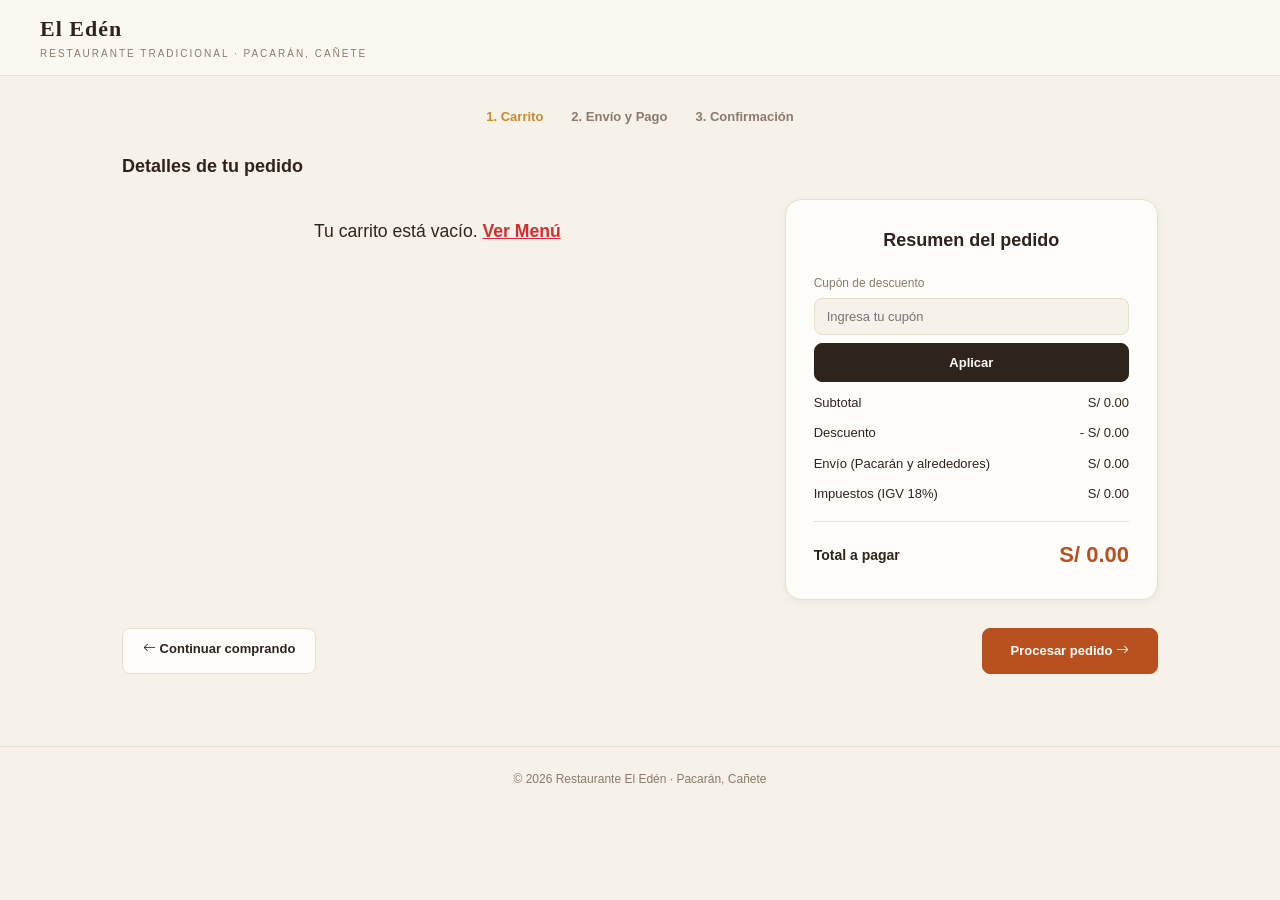
==== carrito.html @ 97643182 "Se corrigi la validacion de login y se conecto las pantallas existentes" ====
<!DOCTYPE html>
<html lang="es">
<head>
  <meta charset="UTF-8">
  <meta name="viewport" content="width=device-width, initial-scale=1">
  <title>El Edén - Carrito</title>

  <link rel="stylesheet" href="CSS/carrito.css">
  <link rel="stylesheet" href="https://cdn.jsdelivr.net/npm/bootstrap-icons@1.11.3/font/bootstrap-icons.min.css">
</head>
<body>

  <!-- Encabezado -->
  <header>
    <h1>El Edén</h1>
    <p class="carrito-lema">Restaurante tradicional · Pacarán, Cañete</p>
  </header>

  <main>

    <!-- Indicador de proceso -->
    <ol id="carrito-pasos">
      <li class="carrito-paso carrito-paso-activo">1. Carrito</li>
      <li class="carrito-paso">2. Envío y Pago</li>
      <li class="carrito-paso">3. Confirmación</li>
    </ol>

    <h2>Detalles de tu pedido</h2>

    <!-- Ítems a la izquierda, resumen a la derecha -->
    <div class="carrito-contenedor">

      <!-- Contenedor dinámico cargado por carrito.js -->
      <section id="carrito-lista">
      </section>

      <!-- Resumen monetario -->
      <aside id="carrito-resumen">
        <h3>Resumen del pedido</h3>

        <label for="carrito-cupon">Cupón de descuento</label>
        <input type="text" id="carrito-cupon" placeholder="Ingresa tu cupón">
        <button class="carrito-btn carrito-aplicar">Aplicar</button>

        <div class="carrito-linea">
          <span>Subtotal</span>
          <span>S/ 0.00</span>
        </div>
        <div class="carrito-linea">
          <span>Envío (Pacarán y alrededores)</span>
          <span>S/ 5.00</span>
        </div>
        <div class="carrito-linea">
          <span>Impuestos (IGV 18%)</span>
          <span>S/ 0.00</span>
        </div>

        <div id="carrito-total">
          <span>Total a pagar</span>
          <span class="carrito-monto">S/ 0.00</span>
        </div>
      </aside>

    </div>

    <!-- Botones de navegación -->
    <nav id="carrito-acciones">
      <a href="Menu.html" class="carrito-btn carrito-secundario"><i class="bi bi-arrow-left"></i> Continuar comprando</a>
      <a href="pantalla4.html" class="carrito-btn carrito-principal">Procesar pedido <i class="bi bi-arrow-right"></i> </a>
    </nav>

  </main>

  <footer>
    <p>© 2026 Restaurante El Edén · Pacarán, Cañete</p>
  </footer>
  <script src="JS/carrito.js"></script>
</body>
</html>
---- CSS/carrito.css ----
* {
  margin: 0;
  padding: 0;
  box-sizing: border-box;
  font-family: Arial, sans-serif;
}

body {
  font-size: 14px;
  line-height: 1.4;
  background-color: #f6f1e9;
  color: #2f241c;
}

header {
  background-color: #fbf8f2;
  border-bottom: 1px solid #e8dfd0;
  padding: 14px 40px;
}

main {
  max-width: 1100px;
  margin: 0 auto;
  padding: 24px 32px;
}

footer {
  margin-top: 48px;
  padding: 24px;
  text-align: center;
  font-size: 12px;
  color: #8a7b6b;
  border-top: 1px solid #e8dfd0;
}


/* ===== Textos ===== */
h1 {
  font-family: "Playfair Display", Georgia, serif;
  font-size: 22px;
  letter-spacing: 1px;
}

h2,
h3 {
  font-size: 18px;
  font-weight: bold;
}

h2 {
  margin: 28px 0 20px;
}

h3 {
  margin-bottom: 22px;
  text-align: center;
}

small {
  font-size: 12px;
}

label {
  display: block;
  font-size: 12px;
  color: #8a7b6b;
}


/* ===== Elementos generales ===== */
img {
  width: 56px;
  height: 56px;
  flex-shrink: 0;
  object-fit: cover;
  border-radius: 10px;
}

input {
  display: block;
  width: 100%;
  margin: 6px 0 8px;
  padding: 10px 12px;
  font-size: 13px;
  background-color: #f6f1e9;
  border: 1px solid #eadfce;
  border-radius: 8px;
  color: #2f241c;
}

button {
  cursor: pointer;
}

:focus-visible {
  outline: 2px solid #b9501f;
  outline-offset: 2px;
}


/* ===== Encabezado y pasos ===== */
.carrito-lema {
  margin-top: 2px;
  font-size: 10px;
  letter-spacing: 2px;
  text-transform: uppercase;
  color: #8a7b6b;
}

#carrito-pasos {
  display: flex;
  justify-content: center;
  gap: 28px;
  margin-top: 8px;
  list-style: none;
  font-size: 13px;
  font-weight: bold;
  color: #8a7b6b;
}

.carrito-paso-activo {
  color: #c98a2e;
}


/* ===== Lista de productos ===== */
.carrito-contenedor {
  display: flex;
  align-items: flex-start;
  gap: 32px;
}

#carrito-lista {
  flex: 2;
  min-width: 0;
}

.carrito-item {
  display: flex;
  align-items: center;
  flex-wrap: wrap;
  gap: 14px;
  margin-bottom: 12px;
  padding: 14px;
  background-color: #fffdf9;
  border: 1px solid #eadfce;
  border-radius: 12px;
}

.carrito-detalle {
  flex: 1 1 140px;
  display: flex;
  flex-direction: column;
  gap: 2px;
}

.carrito-nota {
  font-style: italic;
  color: #b9501f;
}

.carrito-unitario {
  color: #8a7b6b;
}

.carrito-controles {
  display: flex;
  align-items: center;
  gap: 4px;
}

.carrito-cantidad {
  width: 26px;
  height: 26px;
  background-color: #f6f1e9;
  border: 1px solid #eadfce;
  border-radius: 6px;
  color: #2f241c;
}

.carrito-cantidad:hover {
  background-color: #eadfce;
}

.carrito-numero {
  min-width: 26px;
  text-align: center;
  font-weight: bold;
}

.carrito-subtotal {
  min-width: 80px;
  text-align: right;
  font-weight: bold;
}

.carrito-eliminar {
  background: none;
  border: none;
  font-size: 16px;
  opacity: 0.6;
}

.carrito-eliminar:hover {
  opacity: 1;
}


/* ===== Resumen ===== */
#carrito-resumen {
  flex: 1;
  position: sticky;
  top: 20px;
  padding: 28px;
  background-color: #fffdf9;
  border: 1px solid #eadfce;
  border-radius: 16px;
  box-shadow: 0 2px 8px rgba(60, 40, 20, 0.05);
}

.carrito-linea {
  display: flex;
  justify-content: space-between;
  gap: 12px;
  margin: 12px 0;
  font-size: 13px;
}

#carrito-total {
  display: flex;
  justify-content: space-between;
  align-items: center;
  margin-top: 18px;
  padding-top: 18px;
  font-weight: bold;
  border-top: 1px solid #eadfce;
}

.carrito-monto {
  font-size: 22px;
  color: #b9501f;
}


/* ===== Botones ===== */
#carrito-acciones {
  display: flex;
  justify-content: space-between;
  flex-wrap: wrap;
  gap: 12px;
  margin-top: 28px;
}

.carrito-btn {
  display: inline-block;
  padding: 11px 20px;
  font-size: 13px;
  font-weight: bold;
  text-align: center;
  text-decoration: none;
  border: 1px solid #eadfce;
  border-radius: 8px;
}

.carrito-aplicar {
  display: block;
  width: 100%;
  margin-bottom: 8px;
  background-color: #2f241c;
  border-color: #2f241c;
  color: #fffdf9;
}

.carrito-aplicar:hover {
  background-color: #4a3a2d;
}

.carrito-secundario {
  background-color: #fffdf9;
  color: #2f241c;
}

.carrito-secundario:hover {
  background-color: #f1e8d9;
}

.carrito-principal {
  padding: 13px 28px;
  background-color: #b9501f;
  border-color: #b9501f;
  color: #fffdf9;
}

.carrito-principal:hover {
  background-color: #9c4118;
}


/* ===== Celular ===== */
@media (max-width: 800px) {
  header {
    padding: 14px 20px;
  }

  main {
    padding: 16px;
  }

  #carrito-pasos {
    flex-wrap: wrap;
    gap: 12px 20px;
  }

  .carrito-contenedor {
    flex-direction: column;
    align-items: stretch;
  }

  #carrito-resumen {
    position: static;
  }
}
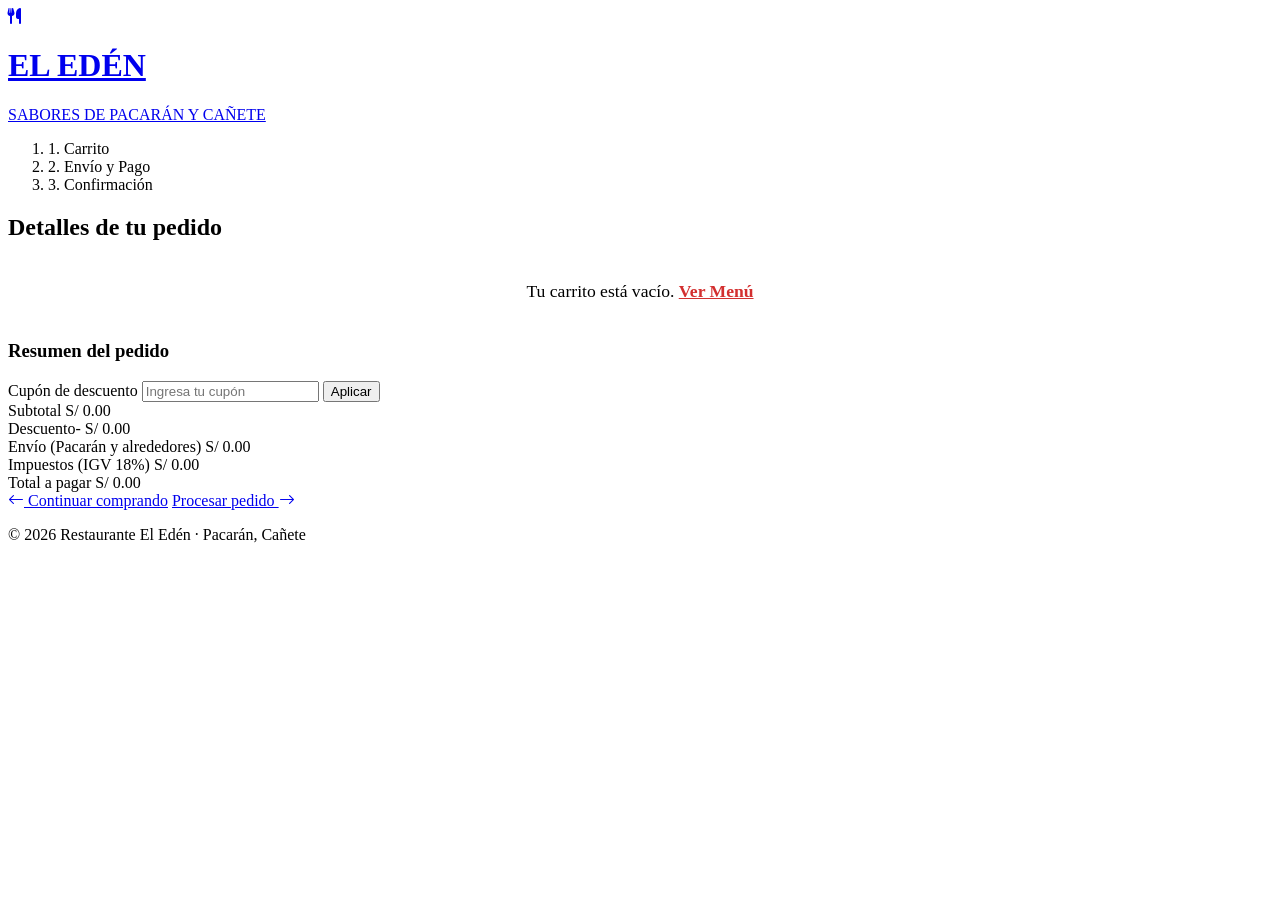
==== commit 3005b2d6: "Update header and stylesheet links in carrito.html" ====
--- a/carrito.html
+++ b/carrito.html
@@ -4,16 +4,24 @@
   <meta charset="UTF-8">
   <meta name="viewport" content="width=device-width, initial-scale=1">
   <title>El Edén - Carrito</title>
-
-  <link rel="stylesheet" href="CSS/carrito.css">
+  <link rel="stylesheet" href="../css/comun.css">
+  <link rel="stylesheet" href="../css/carrito.css">
   <link rel="stylesheet" href="https://cdn.jsdelivr.net/npm/bootstrap-icons@1.11.3/font/bootstrap-icons.min.css">
+  <link rel="stylesheet" href="https://cdnjs.cloudflare.com/ajax/libs/font-awesome/6.4.0/css/all.min.css">
+  <link href="https://fonts.googleapis.com/css2?family=Poppins:wght@300;400;600;700&display=swap" rel="stylesheet">
 </head>
 <body>
 
-  <!-- Encabezado -->
-  <header>
-    <h1>El Edén</h1>
-    <p class="carrito-lema">Restaurante tradicional · Pacarán, Cañete</p>
+  <header class="header">
+    <div class="container header-container">
+      <a href="Menu.html" class="logo">
+        <i class="fa-solid fa-utensils logo-icon"></i>
+        <div class="logo-text">
+          <h1>EL EDÉN</h1>
+          <span>SABORES DE PACARÁN Y CAÑETE</span>
+        </div>
+      </a>
+    </div>
   </header>
 
   <main>
@@ -27,14 +35,12 @@
 
     <h2>Detalles de tu pedido</h2>
 
-    <!-- Ítems a la izquierda, resumen a la derecha -->
     <div class="carrito-contenedor">
 
       <!-- Contenedor dinámico cargado por carrito.js -->
       <section id="carrito-lista">
       </section>
 
-      <!-- Resumen monetario -->
       <aside id="carrito-resumen">
         <h3>Resumen del pedido</h3>
 
@@ -63,10 +69,9 @@
 
     </div>
 
-    <!-- Botones de navegación -->
     <nav id="carrito-acciones">
       <a href="Menu.html" class="carrito-btn carrito-secundario"><i class="bi bi-arrow-left"></i> Continuar comprando</a>
-      <a href="pantalla4.html" class="carrito-btn carrito-principal">Procesar pedido <i class="bi bi-arrow-right"></i> </a>
+      <a href="checkout.html" class="carrito-btn carrito-principal">Procesar pedido <i class="bi bi-arrow-right"></i> </a>
     </nav>
 
   </main>
@@ -76,4 +81,4 @@
   </footer>
   <script src="JS/carrito.js"></script>
 </body>
-</html>+</html>
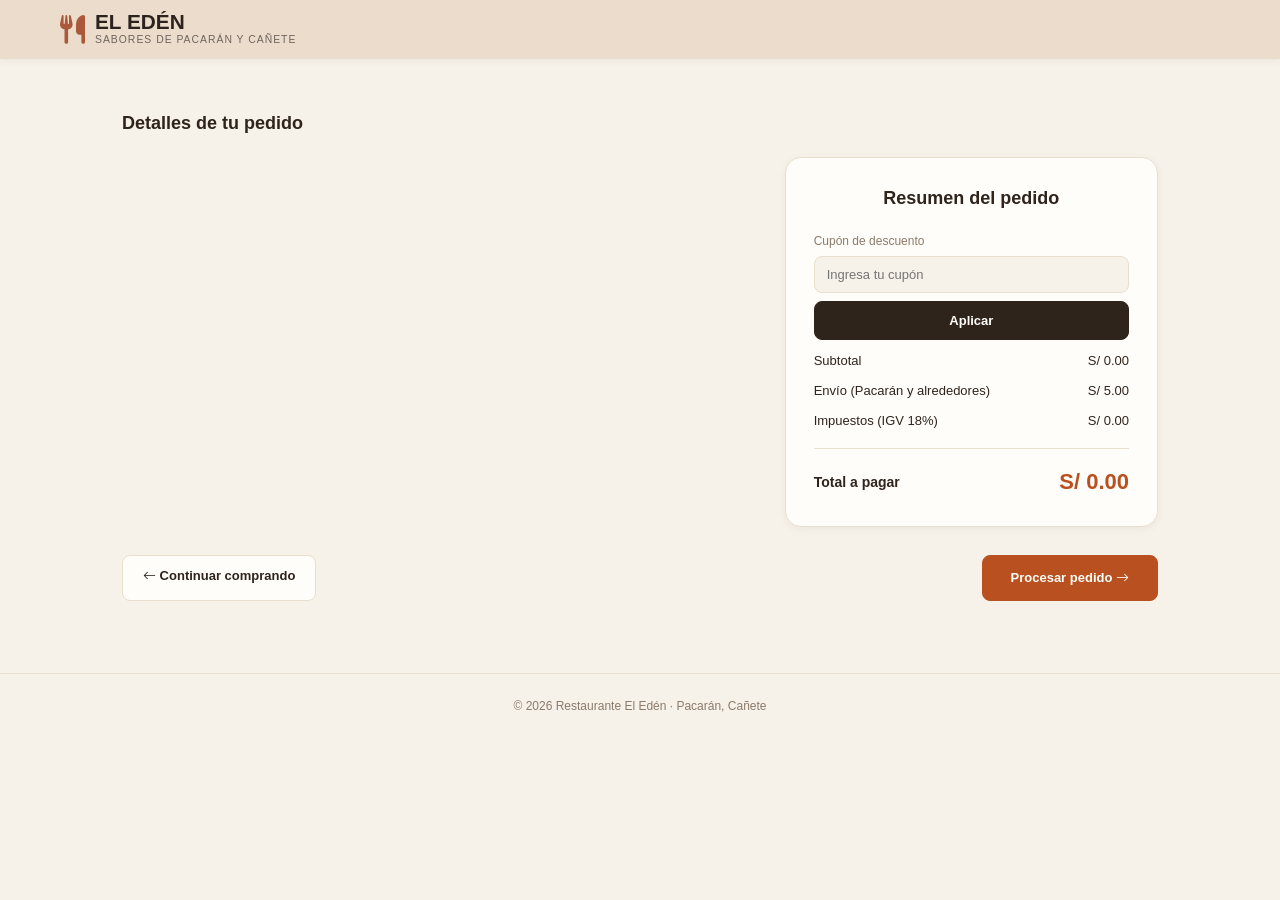
==== commit 15288e05: "Update carrito.html" ====
--- a/carrito.html
+++ b/carrito.html
@@ -25,13 +25,6 @@
   </header>
 
   <main>
-
-    <!-- Indicador de proceso -->
-    <ol id="carrito-pasos">
-      <li class="carrito-paso carrito-paso-activo">1. Carrito</li>
-      <li class="carrito-paso">2. Envío y Pago</li>
-      <li class="carrito-paso">3. Confirmación</li>
-    </ol>
 
     <h2>Detalles de tu pedido</h2>
 
@@ -79,6 +72,6 @@
   <footer>
     <p>© 2026 Restaurante El Edén · Pacarán, Cañete</p>
   </footer>
-  <script src="JS/carrito.js"></script>
+  <script src="js/carrito.js"></script>
 </body>
 </html>
--- a/css/comun.css
+++ b/css/comun.css
@@ -0,0 +1,99 @@
+/* =========================================
+   VARIABLES GLOBALES (Paleta de Colores y Fuentes)
+========================================= */
+:root {
+    --color-fondo-header: #ebdccb;
+    --color-terracota: #aa5a3b;
+    --color-texto-oscuro: #2c221e;
+    --color-texto-claro: #6e655f;
+    --color-blanco: #FFFFFF;
+
+    --fuente-principal: 'Poppins', sans-serif;
+}
+
+* {
+    margin: 0;
+    padding: 0;
+    box-sizing: border-box;
+}
+
+body {
+    font-family: var(--fuente-principal);
+    color: var(--color-texto-oscuro);
+    background-color: var(--color-blanco);
+    line-height: 1.5;
+}
+
+/* ===== Encabezado compartido ===== */
+.header {
+    background-color: var(--color-fondo-header);
+    padding: 12px 0;
+    box-shadow: 0 2px 8px rgba(0, 0, 0, 0.05);
+    position: sticky;
+    top: 0;
+    z-index: 100;
+}
+
+.header-container {
+    display: flex;
+    align-items: center;
+    justify-content: space-between;
+    flex-wrap: wrap;
+    gap: 15px;
+}
+
+/* ===== Logo (idéntico a Menu.css) ===== */
+.logo {
+    display: flex;
+    align-items: center;
+    gap: 10px;
+    text-decoration: none;
+    transition: opacity 0.2s ease;
+}
+
+.logo:hover {
+    opacity: 0.8;
+}
+
+.logo-icon {
+    font-size: 1.8rem;
+    color: var(--color-terracota);
+}
+
+.logo-text {
+    display: flex;
+    flex-direction: column;
+    justify-content: center;
+}
+
+.logo-text h1 {
+    font-family: var(--fuente-principal);
+    font-size: 1.3rem;
+    font-weight: 700;
+    line-height: 1;
+    letter-spacing: normal;
+    color: var(--color-texto-oscuro);
+    margin: 0;
+}
+
+.logo-text span {
+    font-family: var(--fuente-principal);
+    font-size: 0.65rem;
+    font-weight: 400;
+    letter-spacing: 1px;
+    text-transform: uppercase;
+    color: var(--color-texto-claro);
+}
+
+@media (max-width: 720px) {
+    .header-container {
+        justify-content: center;
+    }
+}
+
+.container {
+    max-width: 1200px;
+    margin: 0 auto;
+    padding: 0 20px;
+}
+
--- a/css/carrito.css
+++ b/css/carrito.css
@@ -0,0 +1,295 @@
+* {
+  margin: 0;
+  padding: 0;
+  box-sizing: border-box;
+  font-family: Arial, sans-serif;
+}
+
+body {
+  font-size: 14px;
+  line-height: 1.4;
+  background-color: #f6f1e9;
+  color: #2f241c;
+}
+
+main {
+  max-width: 1100px;
+  margin: 0 auto;
+  padding: 24px 32px;
+}
+
+footer {
+  margin-top: 48px;
+  padding: 24px;
+  text-align: center;
+  font-size: 12px;
+  color: #8a7b6b;
+  border-top: 1px solid #e8dfd0;
+}
+
+h2,
+h3 {
+  font-size: 18px;
+  font-weight: bold;
+}
+
+h2 {
+  margin: 28px 0 20px;
+}
+
+h3 {
+  margin-bottom: 22px;
+  text-align: center;
+}
+
+small {
+  font-size: 12px;
+}
+
+label {
+  display: block;
+  font-size: 12px;
+  color: #8a7b6b;
+}
+
+img {
+  width: 56px;
+  height: 56px;
+  flex-shrink: 0;
+  object-fit: cover;
+  border-radius: 10px;
+}
+
+input {
+  display: block;
+  width: 100%;
+  margin: 6px 0 8px;
+  padding: 10px 12px;
+  font-size: 13px;
+  background-color: #f6f1e9;
+  border: 1px solid #eadfce;
+  border-radius: 8px;
+  color: #2f241c;
+}
+
+button {
+  cursor: pointer;
+}
+
+:focus-visible {
+  outline: 2px solid #b9501f;
+  outline-offset: 2px;
+}
+
+.carrito-lema {
+  margin-top: 2px;
+  font-size: 10px;
+  letter-spacing: 2px;
+  text-transform: uppercase;
+  color: #8a7b6b;
+}
+
+#carrito-pasos {
+  display: flex;
+  justify-content: center;
+  gap: 28px;
+  margin-top: 8px;
+  list-style: none;
+  font-size: 13px;
+  font-weight: bold;
+  color: #8a7b6b;
+}
+
+.carrito-paso-activo {
+  color: #c98a2e;
+}
+
+/* ===== Lista de productos ===== */
+.carrito-contenedor {
+  display: flex;
+  align-items: flex-start;
+  gap: 32px;
+}
+
+#carrito-lista {
+  flex: 2;
+  min-width: 0;
+}
+
+.carrito-item {
+  display: flex;
+  align-items: center;
+  flex-wrap: wrap;
+  gap: 14px;
+  margin-bottom: 12px;
+  padding: 14px;
+  background-color: #fffdf9;
+  border: 1px solid #eadfce;
+  border-radius: 12px;
+}
+
+.carrito-detalle {
+  flex: 1 1 140px;
+  display: flex;
+  flex-direction: column;
+  gap: 2px;
+}
+
+.carrito-nota {
+  font-style: italic;
+  color: #b9501f;
+}
+
+.carrito-unitario {
+  color: #8a7b6b;
+}
+
+.carrito-controles {
+  display: flex;
+  align-items: center;
+  gap: 4px;
+}
+
+.carrito-cantidad {
+  width: 26px;
+  height: 26px;
+  background-color: #f6f1e9;
+  border: 1px solid #eadfce;
+  border-radius: 6px;
+  color: #2f241c;
+}
+
+.carrito-cantidad:hover {
+  background-color: #eadfce;
+}
+
+.carrito-numero {
+  min-width: 26px;
+  text-align: center;
+  font-weight: bold;
+}
+
+.carrito-subtotal {
+  min-width: 80px;
+  text-align: right;
+  font-weight: bold;
+}
+
+.carrito-eliminar {
+  background: none;
+  border: none;
+  font-size: 16px;
+  opacity: 0.6;
+}
+
+.carrito-eliminar:hover {
+  opacity: 1;
+}
+
+#carrito-resumen {
+  flex: 1;
+  position: sticky;
+  top: 20px;
+  padding: 28px;
+  background-color: #fffdf9;
+  border: 1px solid #eadfce;
+  border-radius: 16px;
+  box-shadow: 0 2px 8px rgba(60, 40, 20, 0.05);
+}
+
+.carrito-linea {
+  display: flex;
+  justify-content: space-between;
+  gap: 12px;
+  margin: 12px 0;
+  font-size: 13px;
+}
+
+#carrito-total {
+  display: flex;
+  justify-content: space-between;
+  align-items: center;
+  margin-top: 18px;
+  padding-top: 18px;
+  font-weight: bold;
+  border-top: 1px solid #eadfce;
+}
+
+.carrito-monto {
+  font-size: 22px;
+  color: #b9501f;
+}
+
+
+/* ===== Botones ===== */
+#carrito-acciones {
+  display: flex;
+  justify-content: space-between;
+  flex-wrap: wrap;
+  gap: 12px;
+  margin-top: 28px;
+}
+
+.carrito-btn {
+  display: inline-block;
+  padding: 11px 20px;
+  font-size: 13px;
+  font-weight: bold;
+  text-align: center;
+  text-decoration: none;
+  border: 1px solid #eadfce;
+  border-radius: 8px;
+}
+
+.carrito-aplicar {
+  display: block;
+  width: 100%;
+  margin-bottom: 8px;
+  background-color: #2f241c;
+  border-color: #2f241c;
+  color: #fffdf9;
+}
+
+.carrito-aplicar:hover {
+  background-color: #4a3a2d;
+}
+
+.carrito-secundario {
+  background-color: #fffdf9;
+  color: #2f241c;
+}
+
+.carrito-secundario:hover {
+  background-color: #f1e8d9;
+}
+
+.carrito-principal {
+  padding: 13px 28px;
+  background-color: #b9501f;
+  border-color: #b9501f;
+  color: #fffdf9;
+}
+
+.carrito-principal:hover {
+  background-color: #9c4118;
+}
+
+@media (max-width: 800px) {
+  main {
+    padding: 16px;
+  }
+
+  #carrito-pasos {
+    flex-wrap: wrap;
+    gap: 12px 20px;
+  }
+
+  .carrito-contenedor {
+    flex-direction: column;
+    align-items: stretch;
+  }
+
+  #carrito-resumen {
+    position: static;
+  }
+}
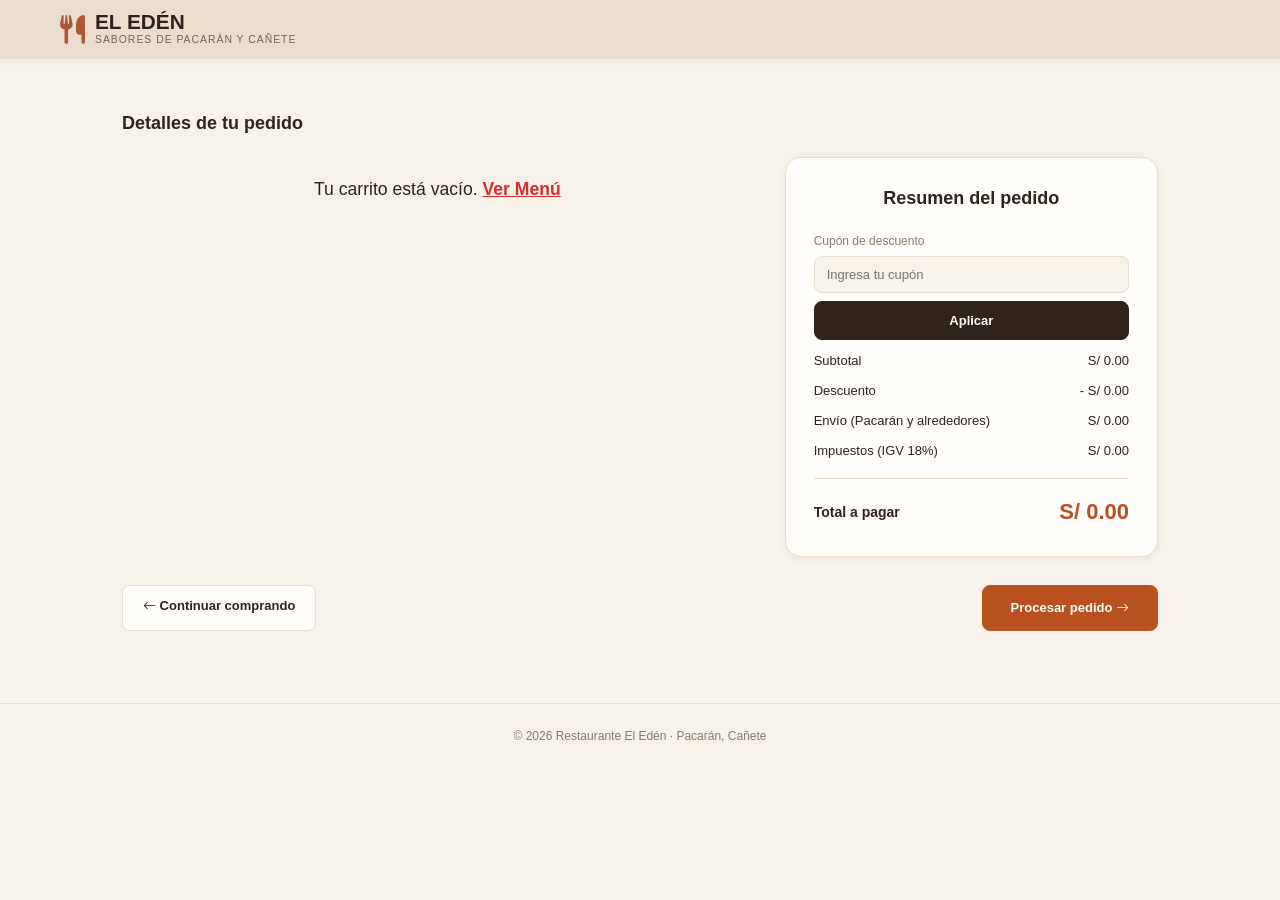
==== commit f30250ee: "Change script source path to uppercase 'JS'" ====
--- a/carrito.html
+++ b/carrito.html
@@ -72,6 +72,6 @@
   <footer>
     <p>© 2026 Restaurante El Edén · Pacarán, Cañete</p>
   </footer>
-  <script src="js/carrito.js"></script>
+  <script src="JS/carrito.js"></script>
 </body>
 </html>
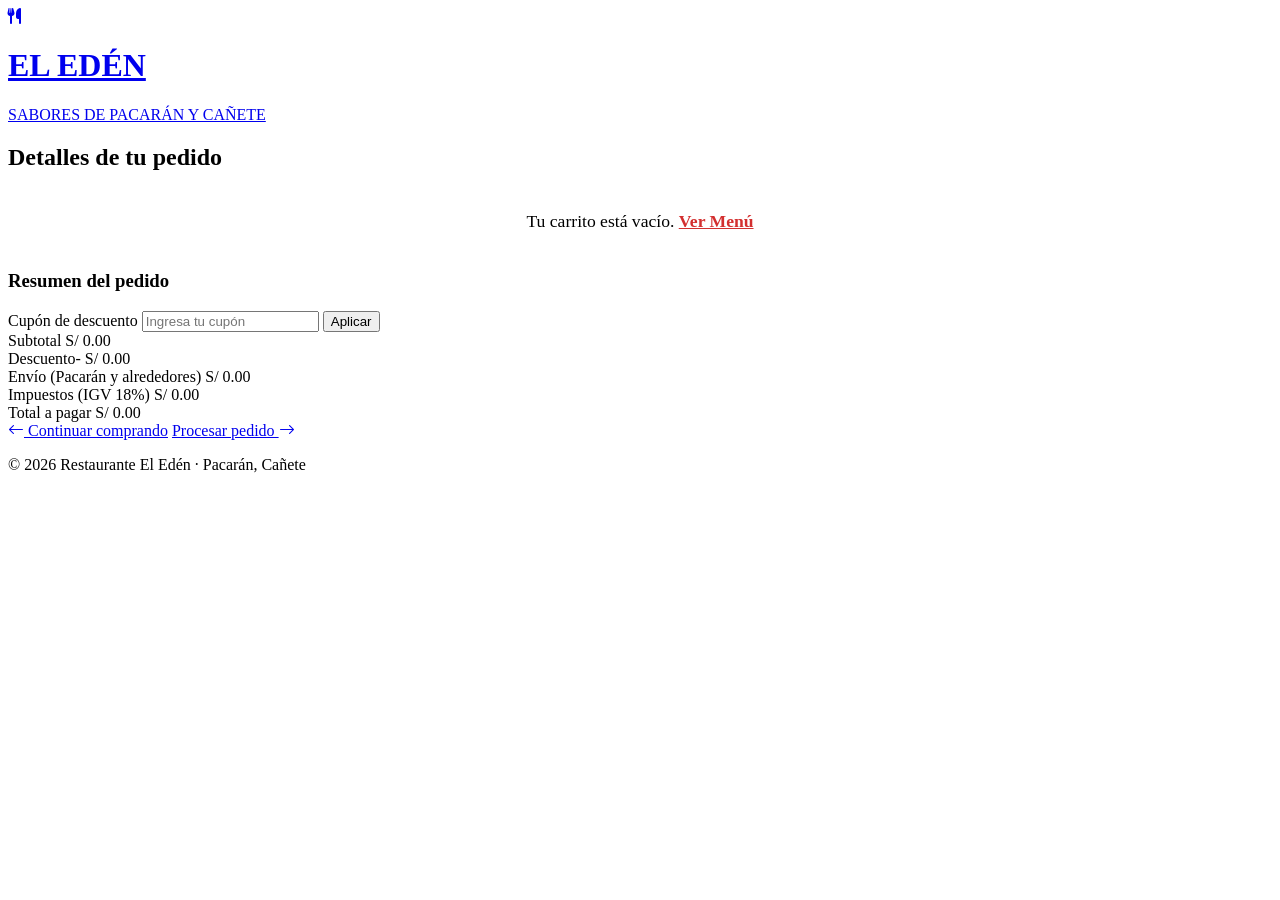
==== commit 853e172f: "Update CSS link paths to uppercase 'CSS'" ====
--- a/carrito.html
+++ b/carrito.html
@@ -4,8 +4,8 @@
   <meta charset="UTF-8">
   <meta name="viewport" content="width=device-width, initial-scale=1">
   <title>El Edén - Carrito</title>
-  <link rel="stylesheet" href="../css/comun.css">
-  <link rel="stylesheet" href="../css/carrito.css">
+  <link rel="stylesheet" href="../CSS/comun.css">
+  <link rel="stylesheet" href="../CSS/carrito.css">
   <link rel="stylesheet" href="https://cdn.jsdelivr.net/npm/bootstrap-icons@1.11.3/font/bootstrap-icons.min.css">
   <link rel="stylesheet" href="https://cdnjs.cloudflare.com/ajax/libs/font-awesome/6.4.0/css/all.min.css">
   <link href="https://fonts.googleapis.com/css2?family=Poppins:wght@300;400;600;700&display=swap" rel="stylesheet">
